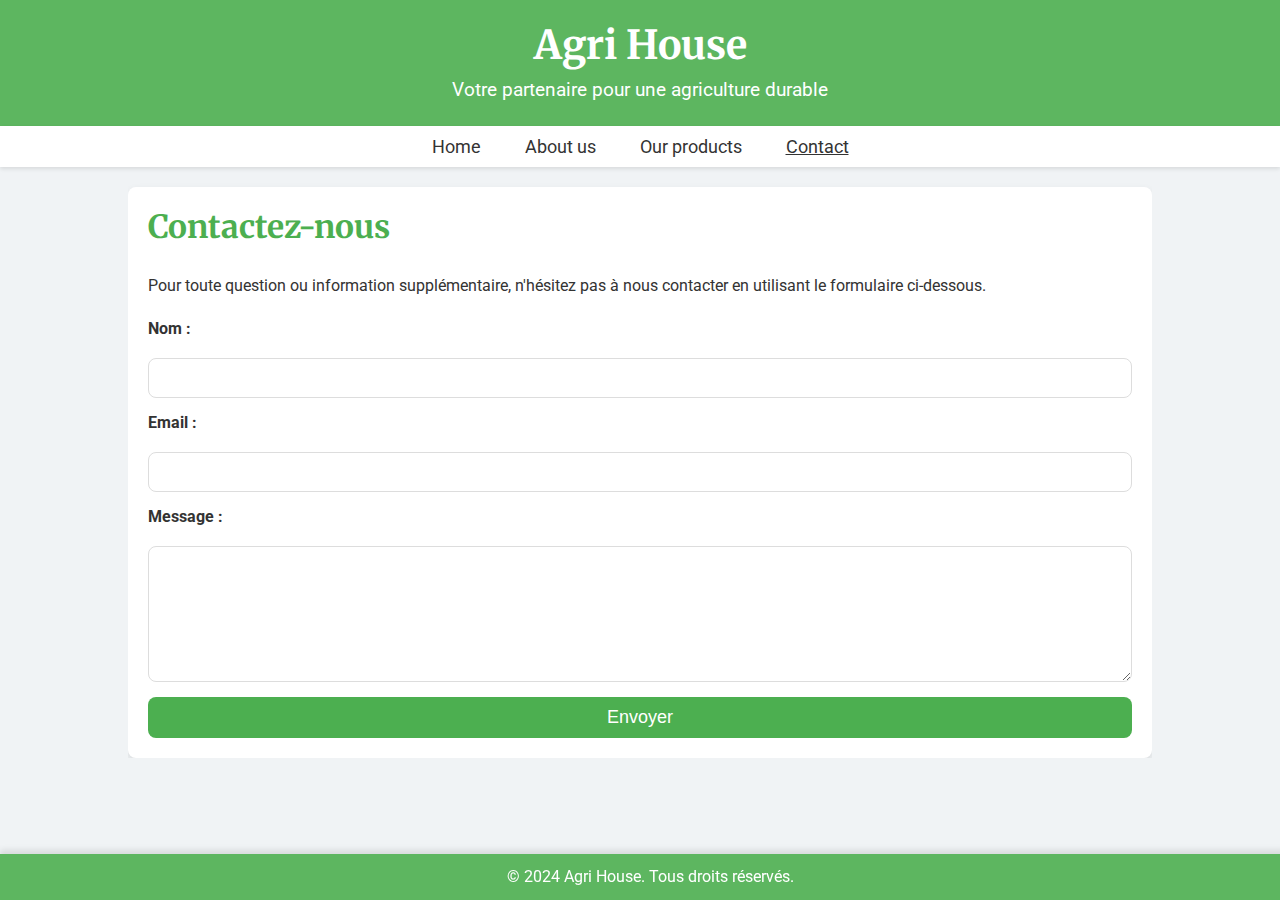
==== Contact.html @ 4f384c65 "test nouveau styme" ====
<!DOCTYPE html>
<html lang="fr">
<head>
    <meta charset="UTF-8">
    <meta name="viewport" content="width=device-width, initial-scale=1.0">
    <title>Agri House - Contact</title>
    <link rel="stylesheet" href="style.css">
</head>
<body>
    <header>
        <h1>Agri House</h1>
        <p>Votre partenaire pour une agriculture durable</p>
    </header>
    <nav>
        <a href="Home.html">Home</a>
        <a href="Us.html">About us</a>
        <a href="products.html">Our products</a>
        <a href="contact.html" class="active">Contact</a>
    </nav>
    <div class="container">
        <section class="main">
            <h2>Contactez-nous</h2>
            <p>Pour toute question ou information supplémentaire, n'hésitez pas à nous contacter en utilisant le formulaire ci-dessous.</p>
            <form action="submit_form.php" method="post">
                <label for="name">Nom :</label>
                <input type="text" id="name" name="name" required>
                
                <label for="email">Email :</label>
                <input type="email" id="email" name="email" required>
                
                <label for="message">Message :</label>
                <textarea id="message" name="message" rows="6" required></textarea>
                
                <button type="submit">Envoyer</button>
            </form>
        </section>
    </div>
    <footer>
        <p>&copy; 2024 Agri House. Tous droits réservés.</p>
    </footer>
</body>
</html>
---- style.css ----
/* Import Google Fonts */
@import url('https://fonts.googleapis.com/css2?family=Roboto:wght@300;400;700&display=swap');
@import url('https://fonts.googleapis.com/css2?family=Merriweather:wght@300;400;700&display=swap');

body {
    font-family: 'Roboto', sans-serif;
    background-color: #f0f3f5; /* beige */
    color: #333; /* couleur de texte */
    margin: 0;
    padding: 0;
}

header {
    background-color: rgba(76, 175, 80, 0.9); /* vert avec transparence */
    color: white;
    padding: 20px;
    text-align: center;
    box-shadow: 0 4px 6px rgba(0, 0, 0, 0.1); /* ombre subtile */
}

header h1 {
    font-family: 'Merriweather', serif;
    margin: 0;
    font-size: 2.5em;
}

header p {
    margin: 5px 0 0;
    font-size: 1.2em;
}

nav {
    background-color: #ffffff; /* blanc */
    padding: 10px;
    text-align: center;
    box-shadow: 0 2px 4px rgba(0, 0, 0, 0.1); /* ombre subtile */
}

nav a {
    color: #333; /* couleur de texte */
    text-decoration: none;
    padding: 10px 20px;
    font-size: 18px;
    transition: background-color 0.3s ease; /* transition douce */
}

nav a:hover {
    background-color: rgba(76, 175, 80, 0.2); /* vert clair au survol */
}

nav a.active {
    text-decoration: underline;
}

.container {
    width: 80%;
    margin: auto;
    overflow: hidden;
}

.main {
    background-color: #ffffff; /* blanc */
    padding: 20px;
    margin-top: 20px;
    box-shadow: 0 4px 8px rgba(0, 0, 0, 0.1); /* ombre subtile */
    border-radius: 8px; /* coins arrondis */
}

h2 {
    font-family: 'Merriweather', serif;
    color: #4caf50; /* vert */
    margin-top: 0;
    font-size: 2em;
}

p {
    line-height: 1.6;
    margin-bottom: 20px;
}

.product-list {
    display: flex;
    flex-wrap: wrap;
    gap: 20px;
}

.product-item {
    background-color: rgba(224, 247, 250, 0.9); /* couleur de fond légère avec transparence */
    padding: 20px;
    border: 1px solid #ddd;
    border-radius: 8px;
    flex: 1 1 calc(50% - 40px);
    box-shadow: 0 4px 6px rgba(0, 0, 0, 0.1); /* ombre subtile */
    transition: transform 0.3s ease, box-shadow 0.3s ease; /* transition douce */
}

.product-item:hover {
    transform: translateY(-5px); /* léger mouvement vers le haut */
    box-shadow: 0 8px 12px rgba(0, 0, 0, 0.2); /* ombre plus prononcée */
}

.product-item h3 {
    font-family: 'Merriweather', serif;
    color: #4caf50; /* vert */
    font-size: 1.5em;
}

.product-item p {
    color: #333; /* couleur de texte */
    font-size: 1em;
}

form {
    display: flex;
    flex-direction: column;
    gap: 15px;
}

form label {
    margin-bottom: 5px;
    font-weight: bold;
}

form input, form textarea {
    padding: 10px;
    border: 1px solid #ddd;
    border-radius: 8px;
    font-size: 16px;
    background-color: rgba(255, 255, 255, 0.9); /* fond blanc avec transparence */
}

form button {
    padding: 10px 20px;
    border: none;
    border-radius: 8px;
    background-color: #4caf50; /* vert */
    color: white;
    font-size: 18px;
    cursor: pointer;
    transition: background-color 0.3s ease; /* transition douce */
}

form button:hover {
    background-color: #45a049; /* vert foncé au survol */
}

footer {
    background-color: rgba(76, 175, 80, 0.9); /* vert avec transparence */
    color: white;
    text-align: center;
    padding: 10px;
    position: fixed;
    bottom: 0;
    width: 100%;
    box-shadow: 0 -4px 6px rgba(0, 0, 0, 0.1); /* ombre subtile */
}

footer p {
    margin: 0;
    font-size: 1em;
}
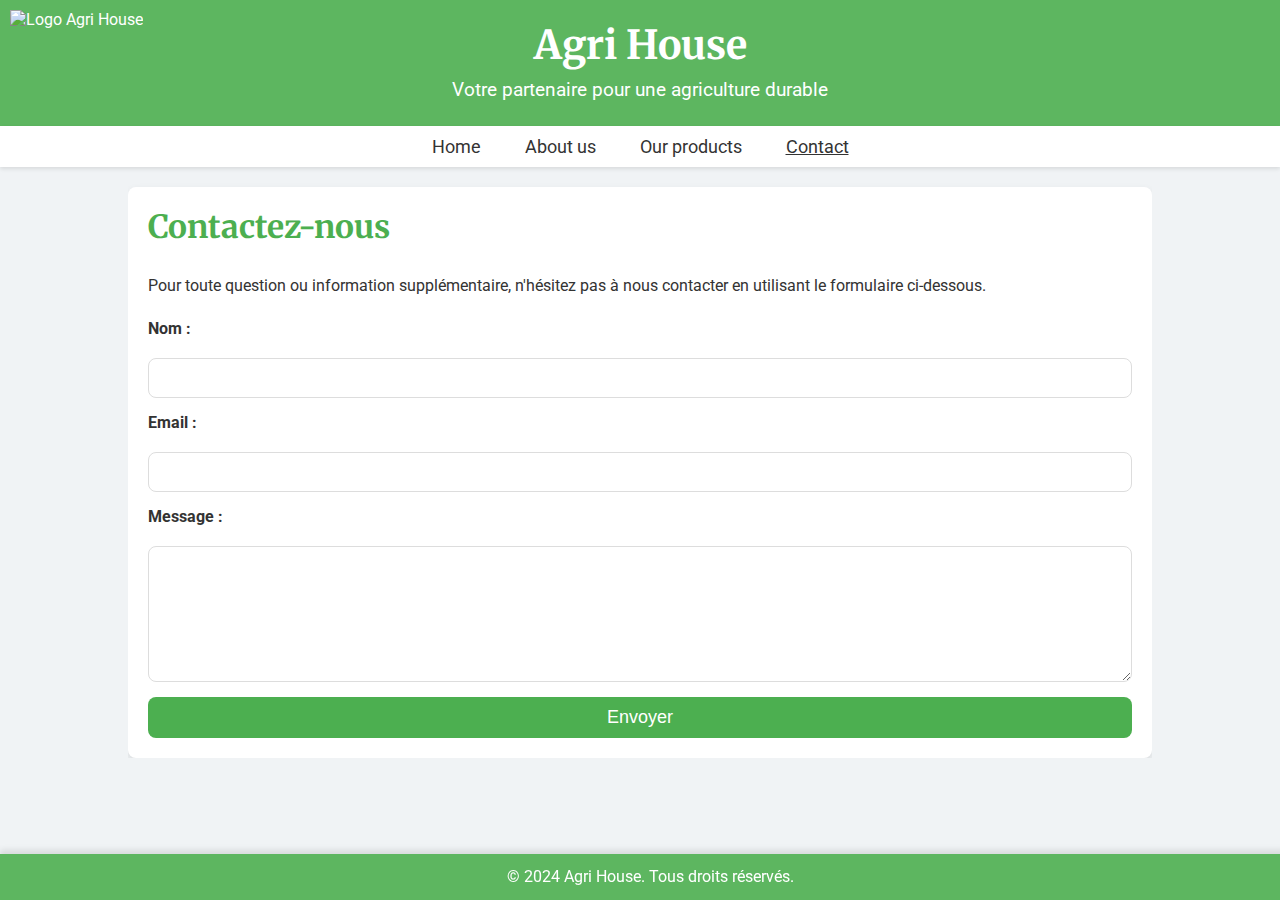
==== commit b13c6688: "ajout logo agri house toutes les pages" ====
--- a/Contact.html
+++ b/Contact.html
@@ -8,14 +8,15 @@
 </head>
 <body>
     <header>
+        <img src="https://agrihouse.asia/wp-content/uploads/2022/11/cropped-cropped-agrihouse-e1672028067946-188x96.png" alt="Logo Agri House" class="header-image">
         <h1>Agri House</h1>
         <p>Votre partenaire pour une agriculture durable</p>
     </header>
     <nav>
-        <a href="Home.html">Home</a>
+        <a href="index.html">Home</a>
         <a href="Us.html">About us</a>
-        <a href="products.html">Our products</a>
-        <a href="contact.html" class="active">Contact</a>
+        <a href="Product.html">Our products</a>
+        <a href="Contact.html" class="active">Contact</a>
     </nav>
     <div class="container">
         <section class="main">
--- a/style.css
+++ b/style.css
@@ -16,6 +16,13 @@
     padding: 20px;
     text-align: center;
     box-shadow: 0 4px 6px rgba(0, 0, 0, 0.1); /* ombre subtile */
+}
+
+.header-image {
+    position: absolute; /* Positionne l'image de manière absolue */
+    top: 10px; /* Ajuste cette valeur selon vos besoins */
+    left: 10px; /* Ajuste cette valeur selon vos besoins */
+    height: 60px; /* Ajuste la hauteur de l'image selon vos besoins */
 }
 
 header h1 {
